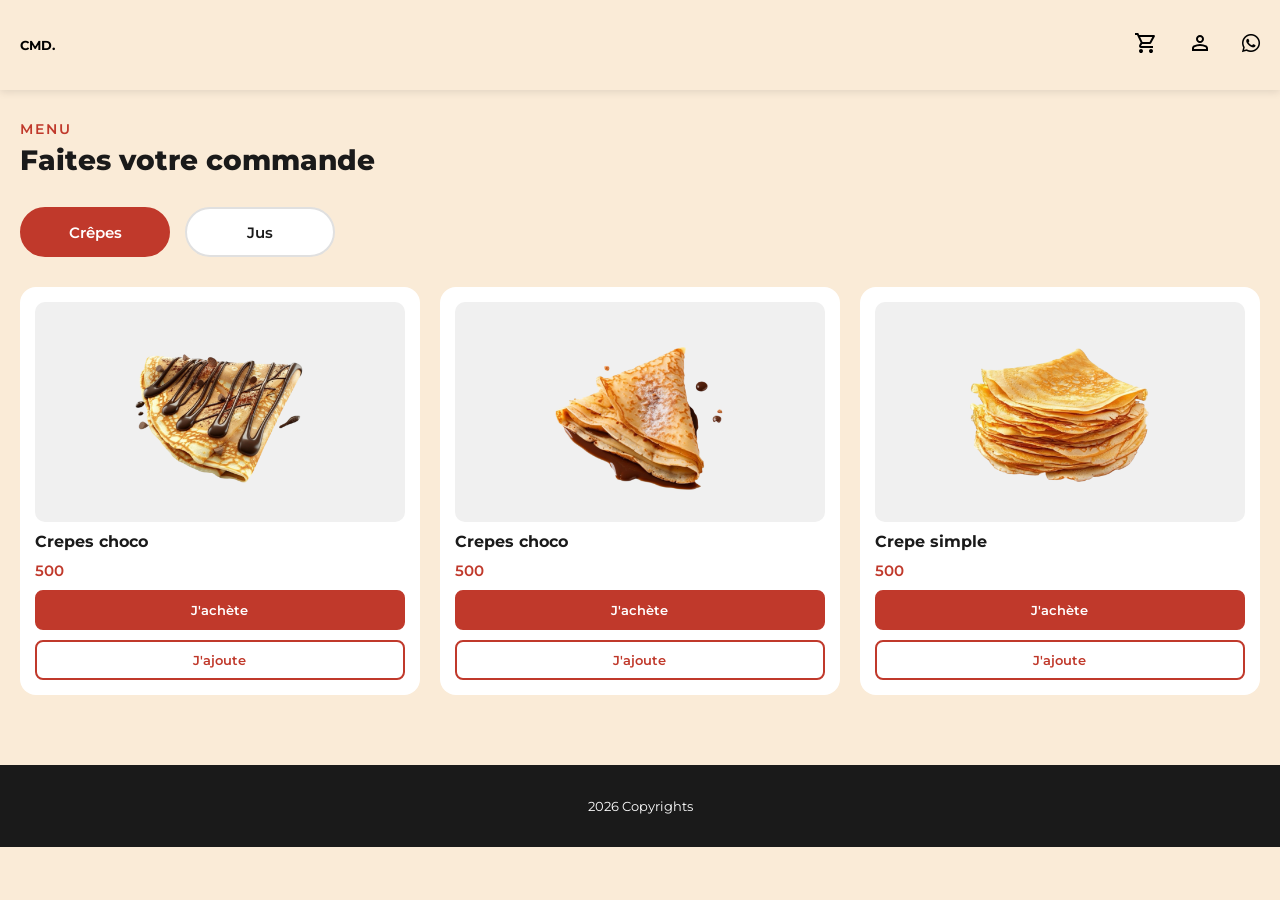
==== index.html @ 0737f87d "first commit" ====
<!DOCTYPE html>
<html lang="en">
<head>
    <meta charset="UTF-8">
    <meta name="viewport" content="width=device-width, initial-scale=1.0">
    <title>Document</title>
    <link rel="stylesheet" href="style.css">
    <link rel="stylesheet" href="https://cdn.jsdelivr.net/npm/@splidejs/splide@4/dist/css/splide.min.css">
    <link rel="preconnect" href="https://fonts.googleapis.com">
    <link rel="preconnect" href="https://fonts.gstatic.com" crossorigin>
    <link href="https://fonts.googleapis.com/css2?family=Montserrat:ital,wght@0,100..900;1,100..900&display=swap" rel="stylesheet">

    <link rel="stylesheet" href="https://cdnjs.cloudflare.com/ajax/libs/font-awesome/6.5.0/css/all.min.css">

</head>
<body>
    <header>
        <div class="logo"><h5>CMD.</h5></div>
        <nav>
          <div class="panier-count">
            <svg xmlns="http://www.w3.org/2000/svg" height="24px" viewBox="0 -960 960 960" width="24px" fill="#000000"><path d="M223.5-103.5Q200-127 200-160t23.5-56.5Q247-240 280-240t56.5 23.5Q360-193 360-160t-23.5 56.5Q313-80 280-80t-56.5-23.5Zm400 0Q600-127 600-160t23.5-56.5Q647-240 680-240t56.5 23.5Q760-193 760-160t-23.5 56.5Q713-80 680-80t-56.5-23.5ZM246-720l96 200h280l110-200H246Zm-38-80h590q23 0 35 20.5t1 41.5L692-482q-11 20-29.5 31T622-440H324l-44 80h480v80H280q-45 0-68-39.5t-2-78.5l54-98-144-304H40v-80h130l38 80Zm134 280h280-280Z"/></svg>
          </div>
          <svg xmlns="http://www.w3.org/2000/svg" height="24px" viewBox="0 -960 960 960" width="24px" fill="#000000"><path d="M367-527q-47-47-47-113t47-113q47-47 113-47t113 47q47 47 47 113t-47 113q-47 47-113 47t-113-47ZM160-160v-112q0-34 17.5-62.5T224-378q62-31 126-46.5T480-440q66 0 130 15.5T736-378q29 15 46.5 43.5T800-272v112H160Zm80-80h480v-32q0-11-5.5-20T700-306q-54-27-109-40.5T480-360q-56 0-111 13.5T260-306q-9 5-14.5 14t-5.5 20v32Zm296.5-343.5Q560-607 560-640t-23.5-56.5Q513-720 480-720t-56.5 23.5Q400-673 400-640t23.5 56.5Q447-560 480-560t56.5-23.5ZM480-640Zm0 400Z"/></svg>
          <a href="https://wa.me/33612345678?text=Bonjour, je voudrais passer une commande !" target="_blank">
            <i class="fa-brands fa-whatsapp"></i>
          </a>
        </nav>
    </header>
    <main>
      <div class="menu">
        <p>Menu</p>
        <h1>Faites votre commande</h1>
      </div>
      <div class="select">
        <div class="selectt">
          <button class="menu-btn active" onclick="afficherMenu('crepes',this)">Crêpes</button>
        </div>
        <div class="selectt">
          <button class="menu-btn" onclick="afficherMenu('jus',this)">Jus</button>
        </div>
      </div>
      <div style="display: flex; flex-direction: column; gap: 30px;">
        <div class="crêpes">
          <div class="splide" role="group" aria-label="Splide Basic HTML Example">
            <div class="splide__track">
                  <ul class="splide__list">
                      <li class="splide__slide">
                        <div class="product-card">
                          <img src="Photoroom_20260430_175208.PNG">
                          <p class="produit">Crepes choco</p>
                          <p class="prix">500</p>
                          <a href="">J'achète</a>
                          <a href="">J'ajoute</a>
                        </div>
                      </li>
                      <li class="splide__slide">
                        <div class="product-card">
                          <img src="Photoroom_20260430_175223.PNG">
                          <p class="produit">Crepes choco</p>
                          <p class="prix">500</p>
                          <a href="">J'achète</a>
                          <a href="">J'ajoute</a>
                        </div>
                      </li>
                      <li class="splide__slide">
                        <div class="product-card">
                          <img src="Photoroom_20260430_175249.PNG">
                          <p class="produit">Crepe simple</p>
                          <p class="prix">500</p>
                          <a href="">J'achète</a>
                          <a href="">J'ajoute</a>
                        </div>
                      </li>
                  </ul>
            </div>
          </div>
        </div>
        <div class="juslocaux" style="display: none;">
          <div class="splide" role="group" aria-label="Splide Basic HTML Example">
            <div class="splide__track">
                  <ul class="splide__list">
                      <li class="splide__slide">
                        <div class="product-card">
                          <img src="Photoroom_20260430_175144.PNG">
                          <p class="produit">Bissap</p>
                          <p class="prix">500</p>
                          <a href="">J'achète</a>
                          <a href="">J'ajoute</a>
                        </div>
                      </li>
                      <li class="splide__slide">
                        <div class="product-card">
                          <img src="Photoroom_20260430_175156.PNG">
                          <p class="produit">Orange</p>
                          <p class="prix">500</p>
                          <a href="">J'achète</a>
                          <a href="">J'ajoute</a>
                        </div>
                        </li>
                        <li class="splide__slide">
                             <div class="product-card">
                          <img src="Photoroom_20260430_175144.PNG">
                          <p class="produit">Bissap</p>
                          <p class="prix">500</p>
                          <a href="">J'achète</a>
                          <a href="">J'ajoute</a>
                        </div>
                      </li>
                  </ul>
            </div>
          </div>
        </div>
      </div>
    </main>
    <footer>
      <p>2026 Copyrights</p>
    </footer>

    <script src="script.js"></script>
    <script src="https://cdn.jsdelivr.net/npm/@splidejs/splide@4/dist/js/splide.min.js"></script>

    <script>
      document.addEventListener('DOMContentLoaded', function () {
        document.querySelectorAll('.splide').forEach(slider => {
          new Splide(slider, {
            perPage: 3,
            gap: '20px',
            arrows: false,
            pagination: false,
            breakpoints: {
              1024: { perPage: 2 },
              600: { perPage: 1 }
            }
          }).mount();
        });
      });
    </script>

    <script>
function afficherMenu(categorie, bouton) {
  // Retirer active de tous les boutons
  document.querySelectorAll('.menu-btn').forEach(btn => {
    btn.classList.remove('active');
  });

  // Ajouter active au bouton cliqué
  bouton.classList.add('active');

  // Afficher la bonne section
  if (categorie === 'jus') {
    document.querySelector('.crêpes').style.display = 'none';
    document.querySelector('.juslocaux').style.display = 'block';
  } else {
    document.querySelector('.crêpes').style.display = 'block';
    document.querySelector('.juslocaux').style.display = 'none';
  }
}
</script>

</body>
</html>
---- style.css ----
body {
    font-family: "Montserrat", sans-serif;
    background-color: antiquewhite;
    margin: 0;
    padding: 0;
}

header {
    background-color: antiquewhite;
    padding: 15px 20px;
    box-shadow: 0 2px 8px rgba(0,0,0,0.1);
    display: flex;
    justify-content: space-between;
    align-items: center;
}

nav {
    display: flex;
    gap: 30px;
}

nav a {
    text-decoration: none;
    color: black;
    font-size: 21px;
    font-weight: 700;
}



main {
    padding: 30px 20px;
}

.menu p {
    color: #c0392b;
    font-weight: 600;
    font-size: 14px;
    text-transform: uppercase;
    letter-spacing: 2px;
    margin: 0;
}

.menu h1 {
    font-size: 28px;
    font-weight: 800;
    color: #1a1a1a;
    margin: 5px 0 20px 0;
}

.select {
    display: flex;
    gap: 15px;
    padding-top: 10px;
    justify-content: start;
    margin-bottom: 30px;
}

.selectt button {
    padding: 3px;
    background-color: white;
    color: #1a1a1a;
    text-align: center;
    width: 150px;
    border-radius: 30px;
    border: 2px solid #e0e0e0;
    cursor: pointer;
    height: 50px;
    font-size: 15px;
    font-family: "Montserrat", sans-serif;
    font-weight: 600;
    transition: all 0.2s ease;
}

.selectt button:hover {
    border-color: #c0392b;
    color: #c0392b;
}

.selectt button.active {
    background-color: #c0392b;
    color: white;
    border-color: #c0392b;
}

.product-card {
    background-color: white;
    border-radius: 16px;
    padding: 15px;
    display: flex;
    flex-direction: column;
    gap: 10px;

    transition: transform 0.2s ease;
}

.product-card:hover {
    transform: translateY(-4px);
}

.product-card img {
    width: 100%;
    height: 220px;
    object-fit: contain;
    border-radius: 10px;
    background-color: #f0f0f0;
}

.product-card .produit {
    font-weight: 700;
    font-size: 16px;
    color: #1a1a1a;
    margin: 0;
}

.product-card .prix {
    font-weight: 600;
    font-size: 15px;
    color: #c0392b;
    margin: 0;
}

.product-card a {
    text-decoration: none;
    padding: 10px;
    border-radius: 8px;
    text-align: center;
    font-size: 13px;
    font-weight: 600;
    transition: all 0.2s ease;
}

.product-card a:first-of-type {
    background-color: #c0392b;
    color: white;
    border: 2px solid #c0392b;
}

.product-card a:first-of-type:hover {
    background-color: transparent;
    color: #c0392b;
}

.product-card a:last-of-type {
    background-color: transparent;
    color: #c0392b;
    border: 2px solid #c0392b;
}

.product-card a:last-of-type:hover {
    background-color: #c0392b;
    color: white;
}

footer {
    margin-top: 40px;
    padding: 20px;
    text-align: center;
    background-color: #1a1a1a;
    color: white;
    font-size: 13px;
}
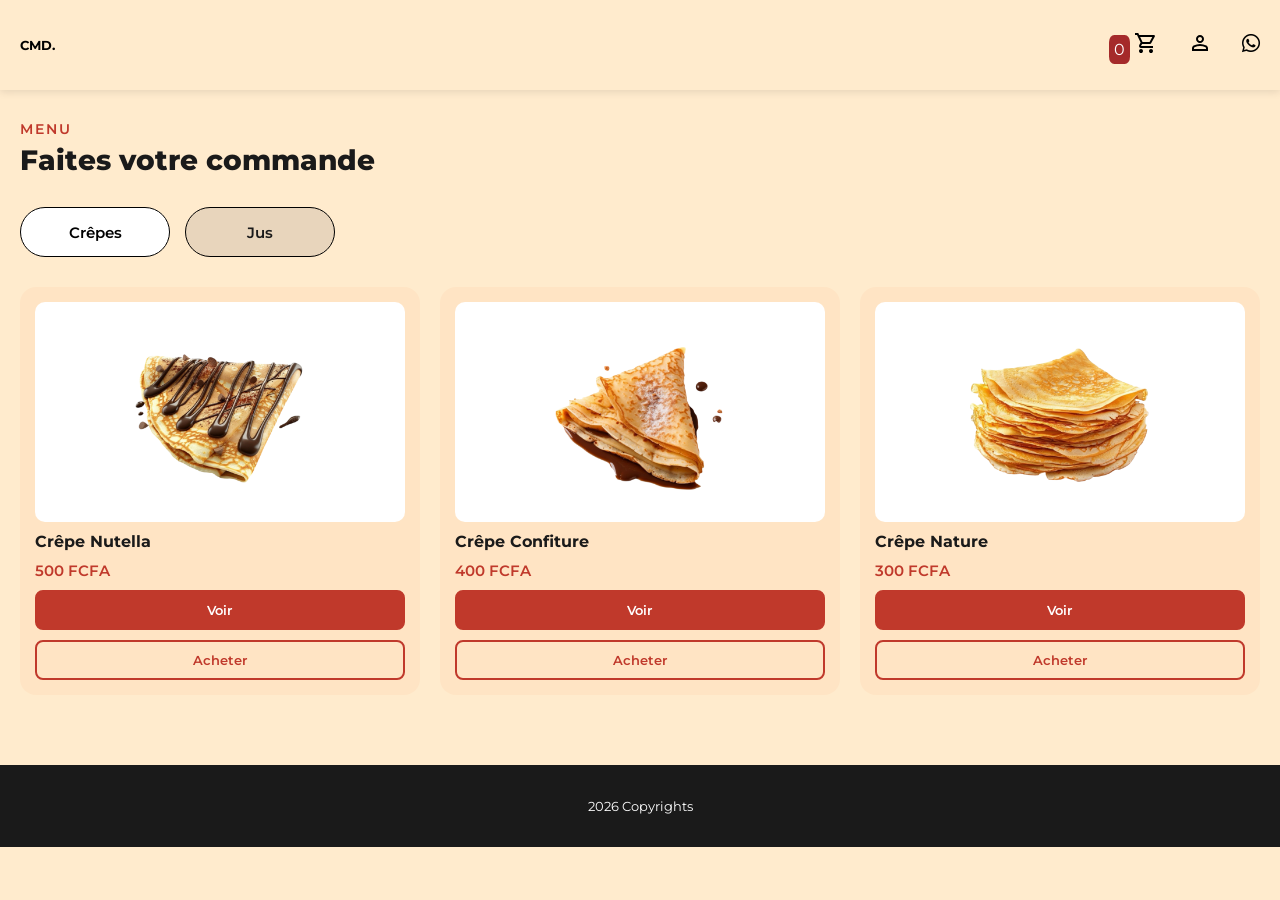
==== commit 8c05b6bf: "rtrtr" ====
--- a/index.html
+++ b/index.html
@@ -18,11 +18,11 @@
         <div class="logo"><h5>CMD.</h5></div>
         <nav>
           <div class="panier-count">
-            <svg xmlns="http://www.w3.org/2000/svg" height="24px" viewBox="0 -960 960 960" width="24px" fill="#000000"><path d="M223.5-103.5Q200-127 200-160t23.5-56.5Q247-240 280-240t56.5 23.5Q360-193 360-160t-23.5 56.5Q313-80 280-80t-56.5-23.5Zm400 0Q600-127 600-160t23.5-56.5Q647-240 680-240t56.5 23.5Q760-193 760-160t-23.5 56.5Q713-80 680-80t-56.5-23.5ZM246-720l96 200h280l110-200H246Zm-38-80h590q23 0 35 20.5t1 41.5L692-482q-11 20-29.5 31T622-440H324l-44 80h480v80H280q-45 0-68-39.5t-2-78.5l54-98-144-304H40v-80h130l38 80Zm134 280h280-280Z"/></svg>
+           <span id="compteur" style="background-color: brown; padding: 5px; border-radius: 25%; color: white;">0</span> <svg xmlns="http://www.w3.org/2000/svg" height="24px" viewBox="0 -960 960 960" width="24px" fill="#000000"><path d="M223.5-103.5Q200-127 200-160t23.5-56.5Q247-240 280-240t56.5 23.5Q360-193 360-160t-23.5 56.5Q313-80 280-80t-56.5-23.5Zm400 0Q600-127 600-160t23.5-56.5Q647-240 680-240t56.5 23.5Q760-193 760-160t-23.5 56.5Q713-80 680-80t-56.5-23.5ZM246-720l96 200h280l110-200H246Zm-38-80h590q23 0 35 20.5t1 41.5L692-482q-11 20-29.5 31T622-440H324l-44 80h480v80H280q-45 0-68-39.5t-2-78.5l54-98-144-304H40v-80h130l38 80Zm134 280h280-280Z"/></svg>
           </div>
           <svg xmlns="http://www.w3.org/2000/svg" height="24px" viewBox="0 -960 960 960" width="24px" fill="#000000"><path d="M367-527q-47-47-47-113t47-113q47-47 113-47t113 47q47 47 47 113t-47 113q-47 47-113 47t-113-47ZM160-160v-112q0-34 17.5-62.5T224-378q62-31 126-46.5T480-440q66 0 130 15.5T736-378q29 15 46.5 43.5T800-272v112H160Zm80-80h480v-32q0-11-5.5-20T700-306q-54-27-109-40.5T480-360q-56 0-111 13.5T260-306q-9 5-14.5 14t-5.5 20v32Zm296.5-343.5Q560-607 560-640t-23.5-56.5Q513-720 480-720t-56.5 23.5Q400-673 400-640t23.5 56.5Q447-560 480-560t56.5-23.5ZM480-640Zm0 400Z"/></svg>
-          <a href="https://wa.me/33612345678?text=Bonjour, je voudrais passer une commande !" target="_blank">
-            <i class="fa-brands fa-whatsapp"></i>
+       <a href="https://wa.me/33612345678?text=Bonjour, je voudrais passer une commande !" target="_blank">
+<i class="fa-brands fa-whatsapp"></i>
           </a>
         </nav>
     </header>
@@ -44,33 +44,7 @@
           <div class="splide" role="group" aria-label="Splide Basic HTML Example">
             <div class="splide__track">
                   <ul class="splide__list">
-                      <li class="splide__slide">
-                        <div class="product-card">
-                          <img src="Photoroom_20260430_175208.PNG">
-                          <p class="produit">Crepes choco</p>
-                          <p class="prix">500</p>
-                          <a href="">J'achète</a>
-                          <a href="">J'ajoute</a>
-                        </div>
-                      </li>
-                      <li class="splide__slide">
-                        <div class="product-card">
-                          <img src="Photoroom_20260430_175223.PNG">
-                          <p class="produit">Crepes choco</p>
-                          <p class="prix">500</p>
-                          <a href="">J'achète</a>
-                          <a href="">J'ajoute</a>
-                        </div>
-                      </li>
-                      <li class="splide__slide">
-                        <div class="product-card">
-                          <img src="Photoroom_20260430_175249.PNG">
-                          <p class="produit">Crepe simple</p>
-                          <p class="prix">500</p>
-                          <a href="">J'achète</a>
-                          <a href="">J'ajoute</a>
-                        </div>
-                      </li>
+           
                   </ul>
             </div>
           </div>
@@ -79,33 +53,8 @@
           <div class="splide" role="group" aria-label="Splide Basic HTML Example">
             <div class="splide__track">
                   <ul class="splide__list">
-                      <li class="splide__slide">
-                        <div class="product-card">
-                          <img src="Photoroom_20260430_175144.PNG">
-                          <p class="produit">Bissap</p>
-                          <p class="prix">500</p>
-                          <a href="">J'achète</a>
-                          <a href="">J'ajoute</a>
-                        </div>
-                      </li>
-                      <li class="splide__slide">
-                        <div class="product-card">
-                          <img src="Photoroom_20260430_175156.PNG">
-                          <p class="produit">Orange</p>
-                          <p class="prix">500</p>
-                          <a href="">J'achète</a>
-                          <a href="">J'ajoute</a>
-                        </div>
-                        </li>
-                        <li class="splide__slide">
-                             <div class="product-card">
-                          <img src="Photoroom_20260430_175144.PNG">
-                          <p class="produit">Bissap</p>
-                          <p class="prix">500</p>
-                          <a href="">J'achète</a>
-                          <a href="">J'ajoute</a>
-                        </div>
-                      </li>
+                 
+             
                   </ul>
             </div>
           </div>
@@ -120,20 +69,24 @@
     <script src="https://cdn.jsdelivr.net/npm/@splidejs/splide@4/dist/js/splide.min.js"></script>
 
     <script>
-      document.addEventListener('DOMContentLoaded', function () {
-        document.querySelectorAll('.splide').forEach(slider => {
-          new Splide(slider, {
-            perPage: 3,
-            gap: '20px',
-            arrows: false,
-            pagination: false,
-            breakpoints: {
-              1024: { perPage: 2 },
-              600: { perPage: 1 }
-            }
-          }).mount();
-        });
-      });
+document.addEventListener('DOMContentLoaded', function () {
+  
+  genererCards(); // d'abord on génère les cards
+
+  document.querySelectorAll('.splide').forEach(slider => {
+    new Splide(slider, {
+      perPage: 3,
+      gap: '20px',
+      arrows: false,
+      pagination: false,
+      breakpoints: {
+        1024: { perPage: 2 },
+        600: { perPage: 1 }
+      }
+    }).mount(); // ensuite Splide monte sur les cards déjà générées
+  });
+
+});
     </script>
 
     <script>
--- a/style.css
+++ b/style.css
@@ -1,12 +1,12 @@
 body {
     font-family: "Montserrat", sans-serif;
-    background-color: antiquewhite;
+    background-color: blanchedalmond;
     margin: 0;
     padding: 0;
 }
 
 header {
-    background-color: antiquewhite;
+background-color: blanchedalmond;
     padding: 15px 20px;
     box-shadow: 0 2px 8px rgba(0,0,0,0.1);
     display: flex;
@@ -58,12 +58,12 @@
 
 .selectt button {
     padding: 3px;
-    background-color: white;
+   background-color: #E8D5BC;;
     color: #1a1a1a;
     text-align: center;
     width: 150px;
     border-radius: 30px;
-    border: 2px solid #e0e0e0;
+    border: 1px solid black;
     cursor: pointer;
     height: 50px;
     font-size: 15px;
@@ -73,18 +73,18 @@
 }
 
 .selectt button:hover {
-    border-color: #c0392b;
+    background-color: white;
     color: #c0392b;
 }
 
 .selectt button.active {
-    background-color: #c0392b;
-    color: white;
-    border-color: #c0392b;
+    background-color: white;
+    color: black;
+    border-color: black;
 }
 
 .product-card {
-    background-color: white;
+background-color: bisque;
     border-radius: 16px;
     padding: 15px;
     display: flex;
@@ -103,7 +103,7 @@
     height: 220px;
     object-fit: contain;
     border-radius: 10px;
-    background-color: #f0f0f0;
+    background-color: white;
 }
 
 .product-card .produit {
@@ -160,3 +160,85 @@
     color: white;
     font-size: 13px;
 }
+
+.produit-detail {
+    display: flex;
+    gap: 40px;
+    padding: 30px 20px;
+    align-items: flex-start;
+}
+
+.left {
+    flex: 1;
+}
+
+.left img {
+    width: 100%;
+    border-radius: 16px;
+    object-fit: cover;
+    background-color: white;
+}
+
+.right {
+    flex: 1;
+    display: flex;
+    flex-direction: column;
+    gap: 15px;
+   
+}
+
+.right .nom {
+    font-size: 24px;
+    font-weight: 800;
+    color: #1a1a1a;
+    margin: 0;
+}
+
+.right .prix {
+    font-size: 20px;
+    font-weight: 600;
+    color: #c0392b;
+    margin: 0;
+}
+
+.right textarea {
+    padding: 12px;
+    border-radius: 10px;
+    border: 2px solid #e0e0e0;
+    font-family: "Montserrat", sans-serif;
+    font-size: 14px;
+    resize: none;
+    height: 100px;
+    background-color: #FFFAF5;
+}
+
+.right a {
+    background-color: #c0392b;
+    color: white;
+    text-align: center;
+    padding: 15px;
+    border-radius: 30px;
+    text-decoration: none;
+    font-weight: 600;
+    font-size: 15px;
+}
+
+.right textarea,
+.right a {
+    width: 100%;
+    box-sizing: border-box;
+    align-items: stretch;
+}
+
+@media (max-width: 768px) {
+    .produit-detail {
+        flex-direction: column;
+
+    }
+    .right textarea,
+.right a {
+    width: 164%;
+
+}
+
+}
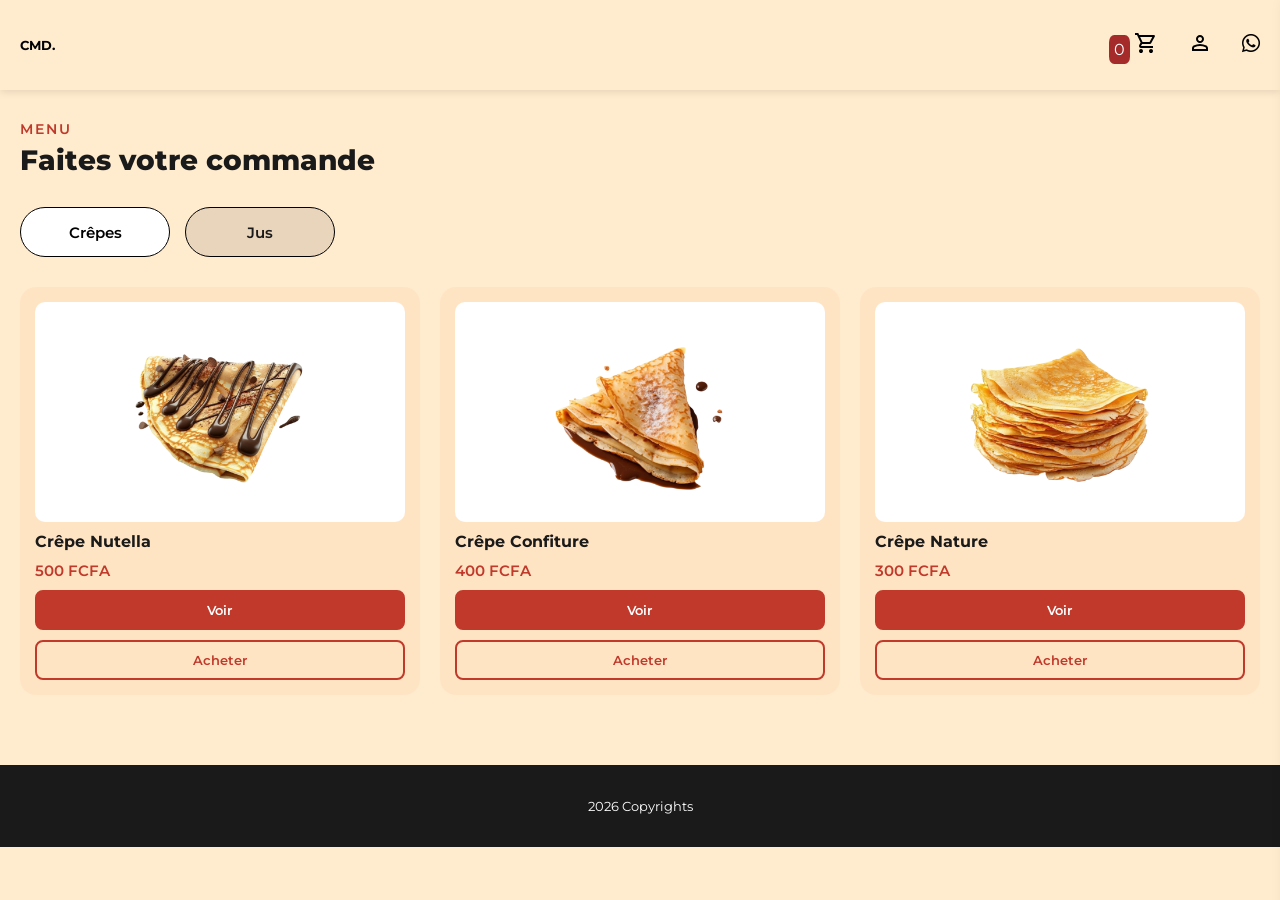
==== commit 85cc12dc: "eruuu" ====
--- a/index.html
+++ b/index.html
@@ -16,15 +16,18 @@
 <body>
     <header>
         <div class="logo"><h5>CMD.</h5></div>
+        <div id="panier"></div>
         <nav>
           <div class="panier-count">
-           <span id="compteur" style="background-color: brown; padding: 5px; border-radius: 25%; color: white;">0</span> <svg xmlns="http://www.w3.org/2000/svg" height="24px" viewBox="0 -960 960 960" width="24px" fill="#000000"><path d="M223.5-103.5Q200-127 200-160t23.5-56.5Q247-240 280-240t56.5 23.5Q360-193 360-160t-23.5 56.5Q313-80 280-80t-56.5-23.5Zm400 0Q600-127 600-160t23.5-56.5Q647-240 680-240t56.5 23.5Q760-193 760-160t-23.5 56.5Q713-80 680-80t-56.5-23.5ZM246-720l96 200h280l110-200H246Zm-38-80h590q23 0 35 20.5t1 41.5L692-482q-11 20-29.5 31T622-440H324l-44 80h480v80H280q-45 0-68-39.5t-2-78.5l54-98-144-304H40v-80h130l38 80Zm134 280h280-280Z"/></svg>
+           <span id="compteur" style="background-color: brown; padding: 5px; border-radius: 25%; color: white;">0</span> <a href="#" onclick="voirpanier()"><svg xmlns="http://www.w3.org/2000/svg" height="24px" viewBox="0 -960 960 960" width="24px" fill="#000000"><path d="M223.5-103.5Q200-127 200-160t23.5-56.5Q247-240 280-240t56.5 23.5Q360-193 360-160t-23.5 56.5Q313-80 280-80t-56.5-23.5Zm400 0Q600-127 600-160t23.5-56.5Q647-240 680-240t56.5 23.5Q760-193 760-160t-23.5 56.5Q713-80 680-80t-56.5-23.5ZM246-720l96 200h280l110-200H246Zm-38-80h590q23 0 35 20.5t1 41.5L692-482q-11 20-29.5 31T622-440H324l-44 80h480v80H280q-45 0-68-39.5t-2-78.5l54-98-144-304H40v-80h130l38 80Zm134 280h280-280Z"/></svg></a>
           </div>
           <svg xmlns="http://www.w3.org/2000/svg" height="24px" viewBox="0 -960 960 960" width="24px" fill="#000000"><path d="M367-527q-47-47-47-113t47-113q47-47 113-47t113 47q47 47 47 113t-47 113q-47 47-113 47t-113-47ZM160-160v-112q0-34 17.5-62.5T224-378q62-31 126-46.5T480-440q66 0 130 15.5T736-378q29 15 46.5 43.5T800-272v112H160Zm80-80h480v-32q0-11-5.5-20T700-306q-54-27-109-40.5T480-360q-56 0-111 13.5T260-306q-9 5-14.5 14t-5.5 20v32Zm296.5-343.5Q560-607 560-640t-23.5-56.5Q513-720 480-720t-56.5 23.5Q400-673 400-640t23.5 56.5Q447-560 480-560t56.5-23.5ZM480-640Zm0 400Z"/></svg>
        <a href="https://wa.me/33612345678?text=Bonjour, je voudrais passer une commande !" target="_blank">
 <i class="fa-brands fa-whatsapp"></i>
           </a>
         </nav>
+
+      
     </header>
     <main>
       <div class="menu">
@@ -66,6 +69,8 @@
     </footer>
 
     <script src="script.js"></script>
+    <script src="voirpanier.js"></script>
+ 
     <script src="https://cdn.jsdelivr.net/npm/@splidejs/splide@4/dist/js/splide.min.js"></script>
 
     <script>
--- a/style.css
+++ b/style.css
@@ -176,7 +176,7 @@
     width: 100%;
     border-radius: 16px;
     object-fit: cover;
-    background-color: white;
+    
 }
 
 .right {
@@ -237,8 +237,104 @@
     }
     .right textarea,
 .right a {
-    width: 164%;
-
-}
-
-}
+    width: 156%;
+
+}
+
+}
+
+#panier {
+    position: fixed;
+    top: 0;
+    right: -400px; /* caché par défaut */
+    width: 350px;
+    height: 100vh;
+    background-color: blanchedalmond;
+    box-shadow: -4px 0 15px rgba(0,0,0,0.1);
+    padding: 20px;
+    overflow-y: auto;
+    transition: right 0.3s ease;
+    z-index: 1000;
+}
+
+#panier.ouvert {
+    right: 0; /* visible quand ouvert */
+}
+
+
+.pan {
+    display: flex;
+    flex-direction: column;
+    gap: 10px;
+    background-color: white;
+    border-radius: 12px;
+    padding: 12px;
+    margin-bottom: 15px;
+    box-shadow: 0 2px 8px rgba(0,0,0,0.06);
+}
+
+.pan .top {
+    display: flex;
+    gap: 12px;
+    align-items: center;
+}
+
+.pan .top .image img {
+    width: 60px;
+    height: 60px;
+    object-fit: cover;
+    border-radius: 8px;
+}
+
+.pan .top .details h4 {
+    margin: 0;
+    font-size: 14px;
+    font-weight: 700;
+    color: #1a1a1a;
+}
+
+.pan .top .details p {
+    margin: 0;
+    font-size: 13px;
+    color: #c0392b;
+    font-weight: 600;
+}
+
+.pan .bottom {
+    display: flex;
+    align-items: center;
+    gap: 10px;
+}
+
+.pan .bottom .countt {
+    font-weight: 700;
+    font-size: 15px;
+    min-width: 20px;
+    text-align: center;
+}
+
+.pan .bottom button {
+    width: 30px;
+    height: 30px;
+    border-radius: 50%;
+    border: 2px solid #c0392b;
+    background-color: transparent;
+    color: #c0392b;
+    font-size: 16px;
+    font-weight: 700;
+    cursor: pointer;
+    transition: all 0.2s ease;
+}
+
+.pan .bottom button:hover {
+    background-color: #c0392b;
+    color: white;
+}
+
+.toggle {
+    margin-bottom: 10px;
+    background-color: #1a1a1a;
+    color: white;
+    border: none;
+    border-radius: 10px;
+}
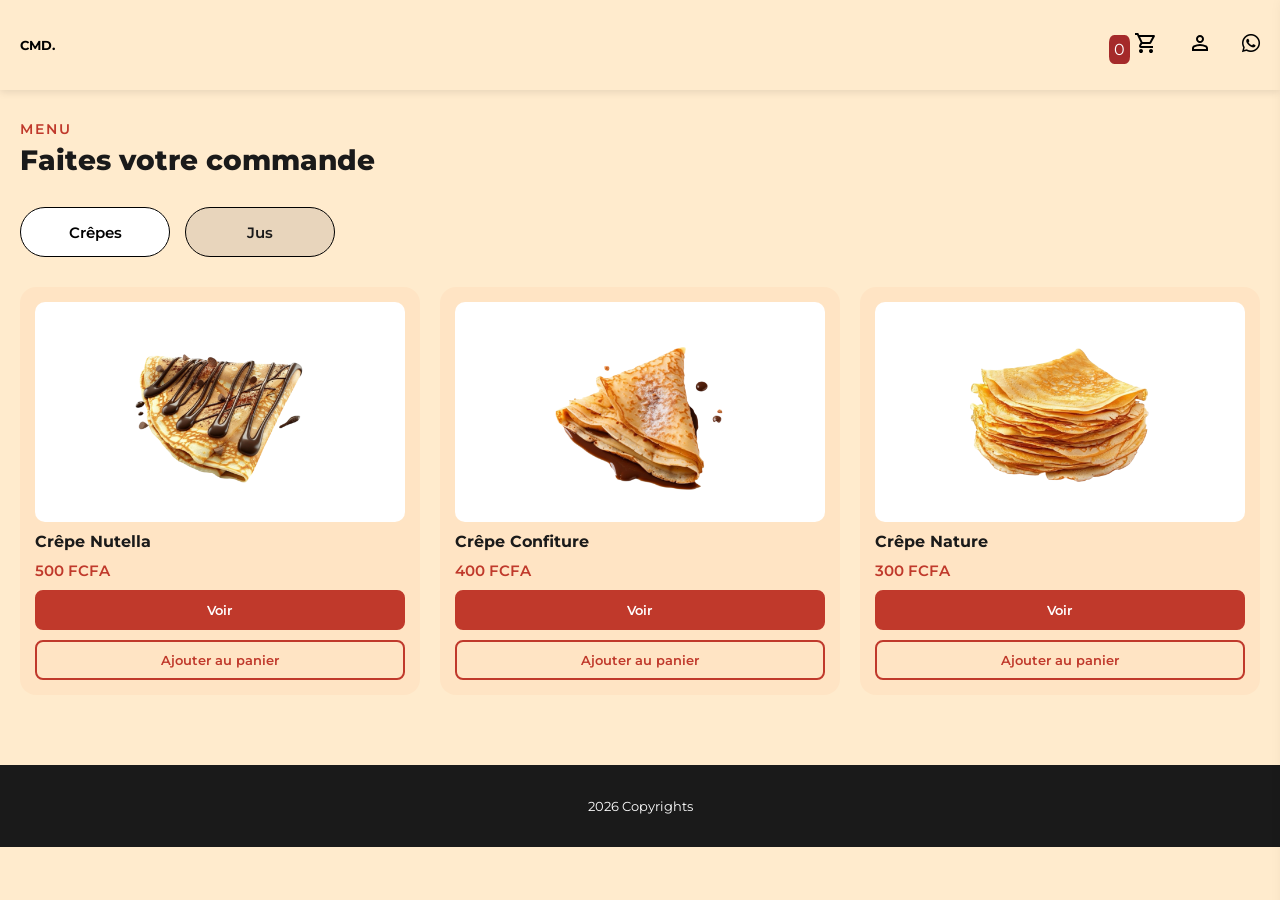
==== commit 39a9a53c: "rerty" ====
--- a/index.html
+++ b/index.html
@@ -15,7 +15,7 @@
 </head>
 <body>
     <header>
-        <div class="logo"><h5>CMD.</h5></div>
+      <div class="logo"> <a href="index.html" style="text-decoration: none; color: black;"><h5>CMD.</h5></a></div>
         <div id="panier"></div>
         <nav>
           <div class="panier-count">
@@ -26,8 +26,6 @@
 <i class="fa-brands fa-whatsapp"></i>
           </a>
         </nav>
-
-      
     </header>
     <main>
       <div class="menu">
--- a/style.css
+++ b/style.css
@@ -12,7 +12,14 @@
     display: flex;
     justify-content: space-between;
     align-items: center;
-}
+    position: fixed;
+    top: 0;
+    right: 0;
+    left: 0;
+    z-index: 999;
+}
+
+
 
 nav {
     display: flex;
@@ -29,8 +36,9 @@
 
 
 main {
-    padding: 30px 20px;
-}
+    padding: 120px 20px 30px 20px;
+}
+
 
 .menu p {
     color: #c0392b;
@@ -81,6 +89,33 @@
     background-color: white;
     color: black;
     border-color: black;
+}
+
+.selecttt button {
+    padding: 3px;
+   background-color: white;
+   color: #c0392b;
+    text-align: center;
+    width: 150px;
+    border-radius: 30px;
+    border: 1px solid #c0392b;
+    cursor: pointer;
+    height: 50px;
+    font-size: 15px;
+    font-family: "Montserrat", sans-serif;
+    font-weight: 600;
+    transition: all 0.2s ease;
+}
+
+.selecttt button:hover {
+    background-color: #c0392b;
+    color: white;
+}
+
+.selecttt button.active {
+    background-color: #c0392b;
+    
+    color: white;
 }
 
 .product-card {
@@ -237,9 +272,10 @@
     }
     .right textarea,
 .right a {
-    width: 156%;
-
-}
+    width: 151%;
+
+}
+
 
 }
 
@@ -338,3 +374,161 @@
     border: none;
     border-radius: 10px;
 }
+
+
+.gg  {
+    text-decoration: none;
+    color: black;
+    background-color: #c0392b;
+    padding: 10px;
+margin-top: 40px;
+  color: white;
+  font-weight: 600;
+  border-radius: 10px;
+}
+
+.commande-layout {
+    display: flex;
+    gap: 40px;
+    padding: 30px 20px;
+    align-items: flex-start;
+}
+
+.lefft {
+    flex: 1;
+    display: flex;
+    flex-direction: column;
+    gap: 20px;
+}
+
+.rightt {
+    flex: 1;
+    background-color: white;
+    border-radius: 16px;
+    padding: 20px;
+    box-shadow: 0 4px 15px rgba(0,0,0,0.08);
+}
+
+.rightt h3 {
+    font-size: 18px;
+    font-weight: 800;
+    color: #1a1a1a;
+    margin: 0 0 15px 0;
+}
+
+.resume-item {
+    display: flex;
+    justify-content: space-between;
+    align-items: center;
+    padding: 10px 0;
+    border-bottom: 1px solid #e0e0e0;
+    font-size: 14px;
+    font-weight: 600;
+}
+
+.resume-item p {
+    margin: 0;
+}
+
+.resume-item .commentaire {
+    font-size: 12px;
+    color: #888;
+    font-weight: 400;
+}
+
+.total {
+    font-size: 16px;
+    font-weight: 800;
+    color: #c0392b;
+    text-align: right;
+    margin-top: 15px;
+}
+
+.paiement {
+    display: flex;
+    gap: 40px;
+    justify-content: center;
+    background-color: white;
+    border-radius: 16px;
+    padding: 20px;
+    box-shadow: 0 4px 15px rgba(0,0,0,0.08);
+    text-align: center;
+}
+
+.paiement h4 {
+    font-size: 14px;
+    font-weight: 700;
+    margin: 10px 0 5px 0;
+}
+
+.paiement img {
+height: 60px;
+}
+
+.paiement p {
+    font-size: 13px;
+    color: #c0392b;
+    font-weight: 600;
+    margin: 0;
+}
+
+.form {
+    display: flex;
+    flex-direction: column;
+    gap: 10px;
+}
+
+.form label {
+    font-size: 13px;
+    font-weight: 600;
+    color: #1a1a1a;
+}
+
+.form input {
+    padding: 12px;
+    border-radius: 10px;
+    border: 1px solid #e0e0e0;
+    font-family: "Montserrat", sans-serif;
+    font-size: 14px;
+    background-color: #FFFAF5;
+    outline: none;
+    transition: border 0.2s ease;
+}
+
+.form input:focus {
+    border-color: #c0392b;
+}
+
+.btn-envoyer {
+    background-color: #c0392b;
+    color: white;
+    text-align: center;
+    padding: 15px;
+    border-radius: 30px;
+    text-decoration: none;
+    font-weight: 600;
+    font-size: 15px;
+    transition: all 0.2s ease;
+}
+
+.btn-envoyer:hover {
+    background-color: transparent;
+    color: #c0392b;
+    border: 2px solid #c0392b;
+}
+
+@media (max-width: 768px) {
+    .commande-layout {
+        flex-direction: column;
+    }
+
+    .lefft
+  {
+        width: 100%;
+    }
+
+ 
+    .rightt {
+        width: 85%;
+    }
+}
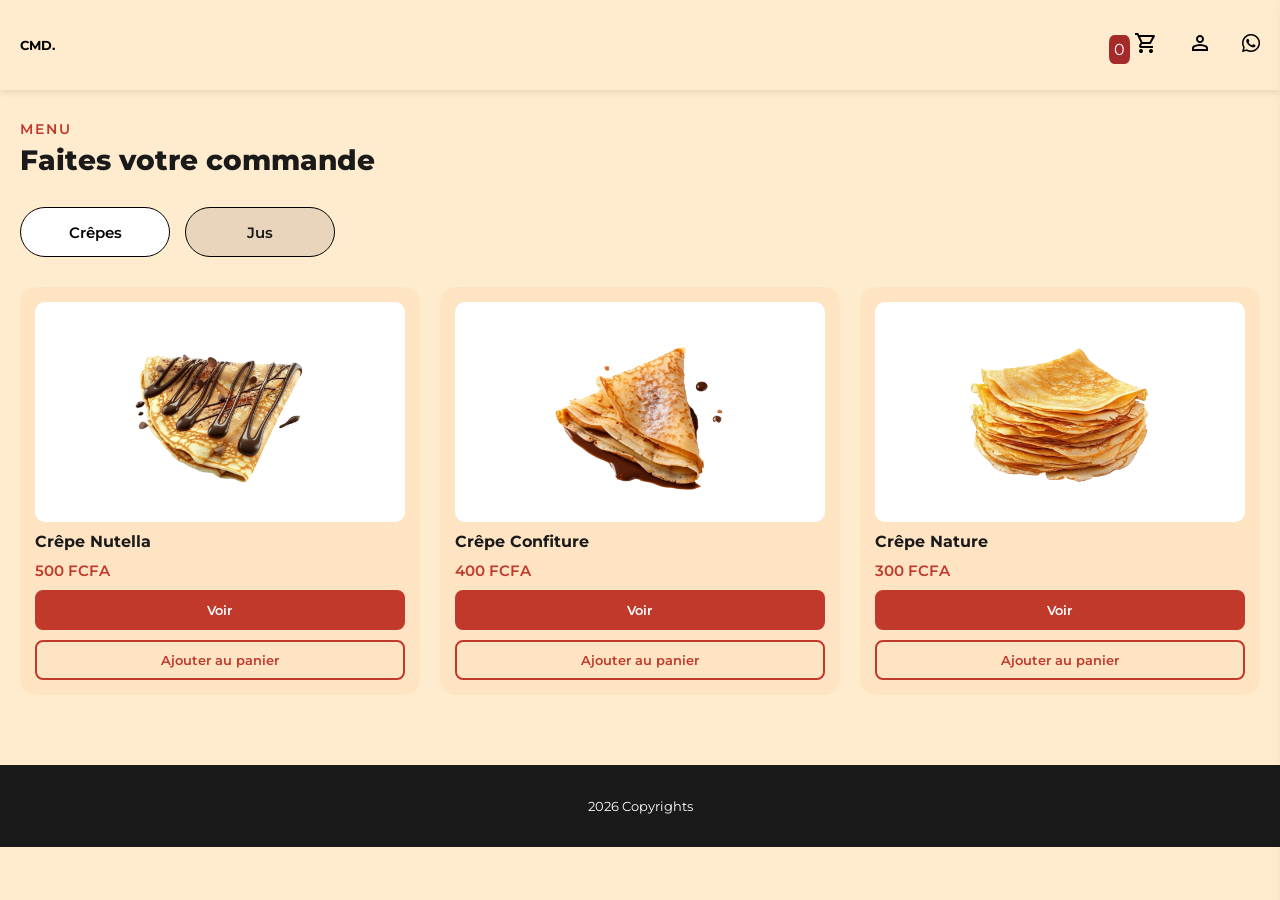
==== commit c6fc0b66: "Update index.html" ====
--- a/index.html
+++ b/index.html
@@ -22,7 +22,7 @@
            <span id="compteur" style="background-color: brown; padding: 5px; border-radius: 25%; color: white;">0</span> <a href="#" onclick="voirpanier()"><svg xmlns="http://www.w3.org/2000/svg" height="24px" viewBox="0 -960 960 960" width="24px" fill="#000000"><path d="M223.5-103.5Q200-127 200-160t23.5-56.5Q247-240 280-240t56.5 23.5Q360-193 360-160t-23.5 56.5Q313-80 280-80t-56.5-23.5Zm400 0Q600-127 600-160t23.5-56.5Q647-240 680-240t56.5 23.5Q760-193 760-160t-23.5 56.5Q713-80 680-80t-56.5-23.5ZM246-720l96 200h280l110-200H246Zm-38-80h590q23 0 35 20.5t1 41.5L692-482q-11 20-29.5 31T622-440H324l-44 80h480v80H280q-45 0-68-39.5t-2-78.5l54-98-144-304H40v-80h130l38 80Zm134 280h280-280Z"/></svg></a>
           </div>
           <svg xmlns="http://www.w3.org/2000/svg" height="24px" viewBox="0 -960 960 960" width="24px" fill="#000000"><path d="M367-527q-47-47-47-113t47-113q47-47 113-47t113 47q47 47 47 113t-47 113q-47 47-113 47t-113-47ZM160-160v-112q0-34 17.5-62.5T224-378q62-31 126-46.5T480-440q66 0 130 15.5T736-378q29 15 46.5 43.5T800-272v112H160Zm80-80h480v-32q0-11-5.5-20T700-306q-54-27-109-40.5T480-360q-56 0-111 13.5T260-306q-9 5-14.5 14t-5.5 20v32Zm296.5-343.5Q560-607 560-640t-23.5-56.5Q513-720 480-720t-56.5 23.5Q400-673 400-640t23.5 56.5Q447-560 480-560t56.5-23.5ZM480-640Zm0 400Z"/></svg>
-       <a href="https://wa.me/33612345678?text=Bonjour, je voudrais passer une commande !" target="_blank">
+       <a href="https://wa.me/221784218267?text=Bonjour, je voudrais passer une commande !" target="_blank">
 <i class="fa-brands fa-whatsapp"></i>
           </a>
         </nav>
--- a/style.css
+++ b/style.css
@@ -17,6 +17,14 @@
     right: 0;
     left: 0;
     z-index: 999;
+}
+
+.vide {
+    padding: 30px;
+    background-color: white;
+    border-radius: 20px;
+    box-shadow: 0 2px 8px rgba(0,0,0,0.1);
+    border-bottom: 2px solid #c0392b;
 }
 
 
@@ -517,6 +525,22 @@
     border: 2px solid #c0392b;
 }
 
+
+.toast {
+    position: fixed;
+    bottom: 250px;
+    left: 50%;
+    transform: translateX(-50%);
+    background-color: #c0392b;
+    color: white;
+    padding: 12px 25px;
+    border-radius: 30px;
+    font-weight: 600;
+    font-size: 14px;
+    z-index: 9999;
+}
+
+
 @media (max-width: 768px) {
     .commande-layout {
         flex-direction: column;
